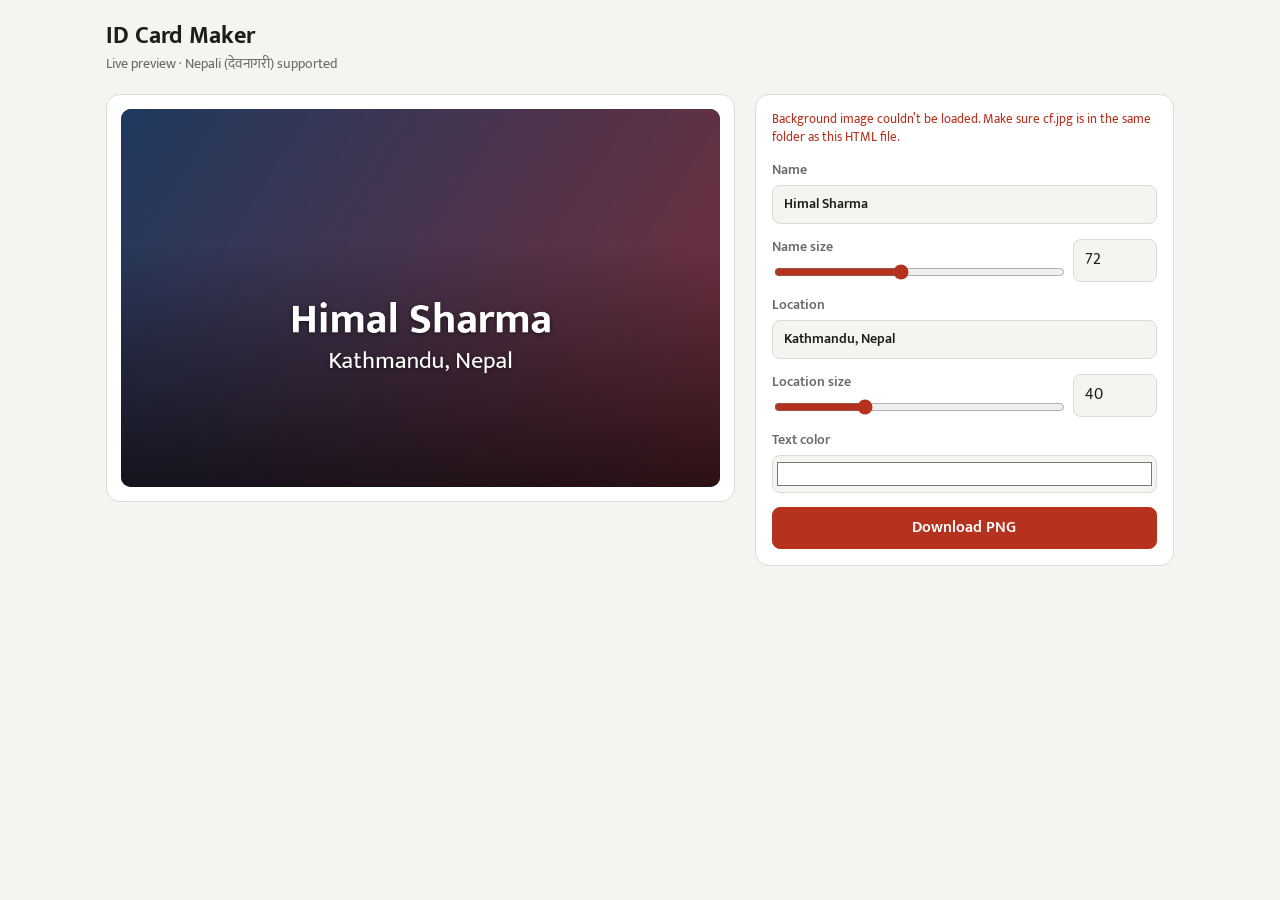
==== card/index.html @ e2b41d50 "Update index.html" ====
<!DOCTYPE html>
<html lang="en">
<head>
<meta charset="UTF-8">
<meta name="viewport" content="width=device-width, initial-scale=1, viewport-fit=cover">
<title>ID Card Maker</title>
<link rel="preconnect" href="https://fonts.googleapis.com">
<link rel="preconnect" href="https://fonts.gstatic.com" crossorigin>
<link href="https://fonts.googleapis.com/css2?family=Mukta:wght@400;600;700&family=Noto+Sans+Devanagari:wght@400;700&display=swap" rel="stylesheet">
<style>
:root{
  box-sizing:border-box;
  padding-top:env(safe-area-inset-top,0px);
  padding-bottom:env(safe-area-inset-bottom,0px);
  --bg:#f5f4f0; --panel:#ffffff; --text:#1d1d1b; --muted:#6b6a65; --line:#dcdad2; --accent:#b4321e; --accent-text:#ffffff;
  color-scheme:light;
}
@media (prefers-color-scheme: dark){
  :root:not([data-theme="light"]){
    --bg:#161614; --panel:#201f1d; --text:#f1efe8; --muted:#a3a198; --line:#3a3935; --accent:#e0644f; --accent-text:#161614;
    color-scheme:dark;
  }
}
:root[data-theme="dark"]{
  --bg:#161614; --panel:#201f1d; --text:#f1efe8; --muted:#a3a198; --line:#3a3935; --accent:#e0644f; --accent-text:#161614;
  color-scheme:dark;
}
html{scroll-padding-top:env(safe-area-inset-top,0px)}
*,*::before,*::after{box-sizing:border-box}
body{margin:0;background:var(--bg);color:var(--text);font-family:'Mukta','Noto Sans Devanagari',system-ui,sans-serif;font-size:16px;line-height:1.4}
.app{max-width:1100px;margin:0 auto;padding:20px 16px 32px;display:grid;gap:20px;grid-template-columns:minmax(0,1.5fr) minmax(280px,1fr);align-items:start}
@media (max-width:820px){.app{grid-template-columns:1fr}}
h1{grid-column:1/-1;margin:0;font-size:1.5rem;font-weight:700}
h1 small{display:block;font-size:.9rem;font-weight:400;color:var(--muted)}
.stage{background:var(--panel);border:1px solid var(--line);border-radius:14px;padding:14px}
canvas{max-width:100%;height:auto;display:block;margin:0 auto;border-radius:10px;background:#222}
.panel{background:var(--panel);border:1px solid var(--line);border-radius:14px;padding:16px;display:grid;gap:14px}
label{display:grid;gap:5px;font-size:.85rem;font-weight:600;color:var(--muted)}
input[type=text],input[type=url],input[type=number]{width:100%;padding:9px 11px;border:1px solid var(--line);border-radius:8px;background:var(--bg);color:var(--text);font:inherit}
input:focus-visible,button:focus-visible{outline:2px solid var(--accent);outline-offset:1px}
.row{display:grid;grid-template-columns:1fr 84px;gap:10px;align-items:end}
.row input[type=range]{width:100%;accent-color:var(--accent)}
.inline{display:flex;gap:8px}
.inline input{flex:1;min-width:0}
button,.btn{padding:9px 14px;border:1px solid var(--line);border-radius:8px;background:var(--bg);color:var(--text);font:inherit;font-weight:600;cursor:pointer;white-space:nowrap}
button.primary{background:var(--accent);color:var(--accent-text);border-color:var(--accent)}
input[type=file]{display:none}
.status{font-size:.8rem;min-height:1.2em;color:var(--muted)}
.status.err{color:var(--accent)}
input[type=color]{width:100%;height:38px;border:1px solid var(--line);border-radius:8px;background:var(--bg);padding:2px}
</style>
</head>
<body>
<main class="app">
  <h1>ID Card Maker <small>Live preview · Nepali (देवनागरी) supported</small></h1>

  <section class="stage">
    <canvas id="card" width="1011" height="638" aria-label="Identity card preview"></canvas>
  </section>

  <section class="panel">
    <!-- Background image: keep cf.jpg in the same folder as this HTML file (hidden; used only for the canvas) -->
    <img id="bgImg" src="https://himal522.com.np/card/cf.jpg" alt="" hidden>
    <div class="status" id="status" role="status"></div>

    <label>Name
      <input type="text" id="name" value="Himal Sharma" placeholder="e.g. हिमाल शर्मा">
    </label>
    <div class="row">
      <label>Name size
        <input type="range" id="nameSizeR" min="20" max="140" value="72">
      </label>
      <input type="number" id="nameSize" min="20" max="140" value="72" aria-label="Name font size">
    </div>

    <label>Location
      <input type="text" id="loc" value="Kathmandu, Nepal" placeholder="e.g. काठमाडौं, नेपाल">
    </label>
    <div class="row">
      <label>Location size
        <input type="range" id="locSizeR" min="14" max="100" value="40">
      </label>
      <input type="number" id="locSize" min="14" max="100" value="40" aria-label="Location font size">
    </div>

    <label>Text color <input type="color" id="color" value="#ffffff"></label>

    <button class="primary" id="dl" type="button">Download PNG</button>
  </section>
</main>

<script>
(function(){
  var FONT = "'Mukta','Noto Sans Devanagari',sans-serif";
  var bgEl = document.getElementById('bgImg');
  var canvas = document.getElementById('card');
  var ctx = canvas.getContext('2d');
  var W = canvas.width, H = canvas.height;
  var $ = function(id){ return document.getElementById(id); };
  var statusEl = $('status');
  var bgImg = null;
  var fontsReady = false;

  function setStatus(msg, err){
    statusEl.textContent = msg || '';
    statusEl.className = 'status' + (err ? ' err' : '');
  }

  function drawBackground(){
    if (bgImg) {
      // cover-fit
      var s = Math.max(W / bgImg.naturalWidth, H / bgImg.naturalHeight);
      var w = bgImg.naturalWidth * s, h = bgImg.naturalHeight * s;
      ctx.drawImage(bgImg, (W - w) / 2, (H - h) / 2, w, h);
    } else {
      var g = ctx.createLinearGradient(0, 0, W, H);
      g.addColorStop(0, '#1f3a5f');
      g.addColorStop(1, '#7a2e3b');
      ctx.fillStyle = g;
      ctx.fillRect(0, 0, W, H);
    }
    // legibility scrim
    var sc = ctx.createLinearGradient(0, H * 0.35, 0, H);
    sc.addColorStop(0, 'rgba(0,0,0,0)');
    sc.addColorStop(1, 'rgba(0,0,0,0.65)');
    ctx.fillStyle = sc;
    ctx.fillRect(0, 0, W, H);
  }

  function fitText(text, size, weight, maxW){
    // shrink only if text would overflow the card
    ctx.font = weight + ' ' + size + 'px ' + FONT;
    var w = ctx.measureText(text).width;
    return w > maxW ? Math.max(8, Math.floor(size * maxW / w)) : size;
  }

  function render(){
    ctx.clearRect(0, 0, W, H);
    drawBackground();
    if (!fontsReady) return;

    var color = $('color').value;
    var name = $('name').value.trim();
    var loc = $('loc').value.trim();
    var nSize = Math.max(8, +$('nameSize').value || 72);
    var lSize = Math.max(8, +$('locSize').value || 40);
    var pad = Math.round(Math.min(W, H) * 0.08), maxW = W - pad * 2;

    ctx.textBaseline = 'alphabetic';
    ctx.textAlign = 'center';
    ctx.fillStyle = color;
    ctx.shadowColor = 'rgba(0,0,0,0.55)';
    ctx.shadowBlur = Math.max(4, Math.round(H * 0.012));
    ctx.shadowOffsetY = 2;

    var locY = H - pad - 150;
var nameY = locY - lSize * 1.5;
var centerX = W / 2;

    if (loc) {
      var ls = fitText(loc, lSize, 400, maxW);
      ctx.font = '400 ' + ls + 'px ' + FONT;
      ctx.fillText(loc, centerX, locY);
    }
    if (name) {
      var ns = fitText(name, nSize, 700, maxW);
      ctx.font = '700 ' + ns + 'px ' + FONT;
      ctx.fillText(name, centerX, nameY);
    }
    ctx.shadowColor = 'transparent';
    ctx.shadowBlur = 0;
    ctx.shadowOffsetY = 0;
  }

  function applyImage(){
    if (!bgEl.naturalWidth) return;
    bgImg = bgEl;
    // canvas takes the image's full natural size
    W = canvas.width = bgEl.naturalWidth;
    H = canvas.height = bgEl.naturalHeight;
    var ns = Math.round(H * 0.11), ls = Math.round(H * 0.06), mx = Math.round(H / 2);
    $('nameSizeR').max = $('nameSize').max = mx;
    $('locSizeR').max = $('locSize').max = mx;
    $('nameSizeR').value = $('nameSize').value = ns;
    $('locSizeR').value = $('locSize').value = ls;
    setStatus('Image size: ' + W + ' × ' + H + ' px');
    render();
  }
  function imageFailed(){
    setStatus('Background image couldn’t be loaded. Make sure cf.jpg is in the same folder as this HTML file.', true);
  }

  // Sync slider <-> number inputs
  function link(rangeId, numId){
    var r = $(rangeId), n = $(numId);
    r.addEventListener('input', function(){ n.value = r.value; render(); });
    n.addEventListener('input', function(){ if (n.value !== '') { r.value = n.value; } render(); });
  }
  link('nameSizeR', 'nameSize');
  link('locSizeR', 'locSize');

  ['name', 'loc', 'color'].forEach(function(id){
    $(id).addEventListener('input', render);
  });


  $('dl').addEventListener('click', function(){
    try {
      var a = document.createElement('a');
      a.download = 'id-card.png';
      a.href = canvas.toDataURL('image/png');
      document.body.appendChild(a);
      a.click();
      a.remove();
    } catch (err) {
      setStatus('Export blocked: the browser treats this image as cross-origin. Open the page through a local server (e.g. VS Code Live Server) instead of file://.', true);
    }
  });

  // Draw a first frame, then wait for fonts (incl. Devanagari glyphs) before text
  render();
  bgEl.addEventListener('load', applyImage);
  bgEl.addEventListener('error', imageFailed);
  if (bgEl.complete) { if (bgEl.naturalWidth) applyImage(); else imageFailed(); }
  var sample = 'हिमाल Aa काठमाडौं';
  Promise.all([
    document.fonts.load('700 48px Mukta', sample),
    document.fonts.load('400 48px Mukta', sample),
    document.fonts.load('400 48px "Noto Sans Devanagari"', sample)
  ]).catch(function(){}).then(function(){
    return document.fonts.ready;
  }).then(function(){
    fontsReady = true;
    render();
  });
})();
</script>
</body>
</html>
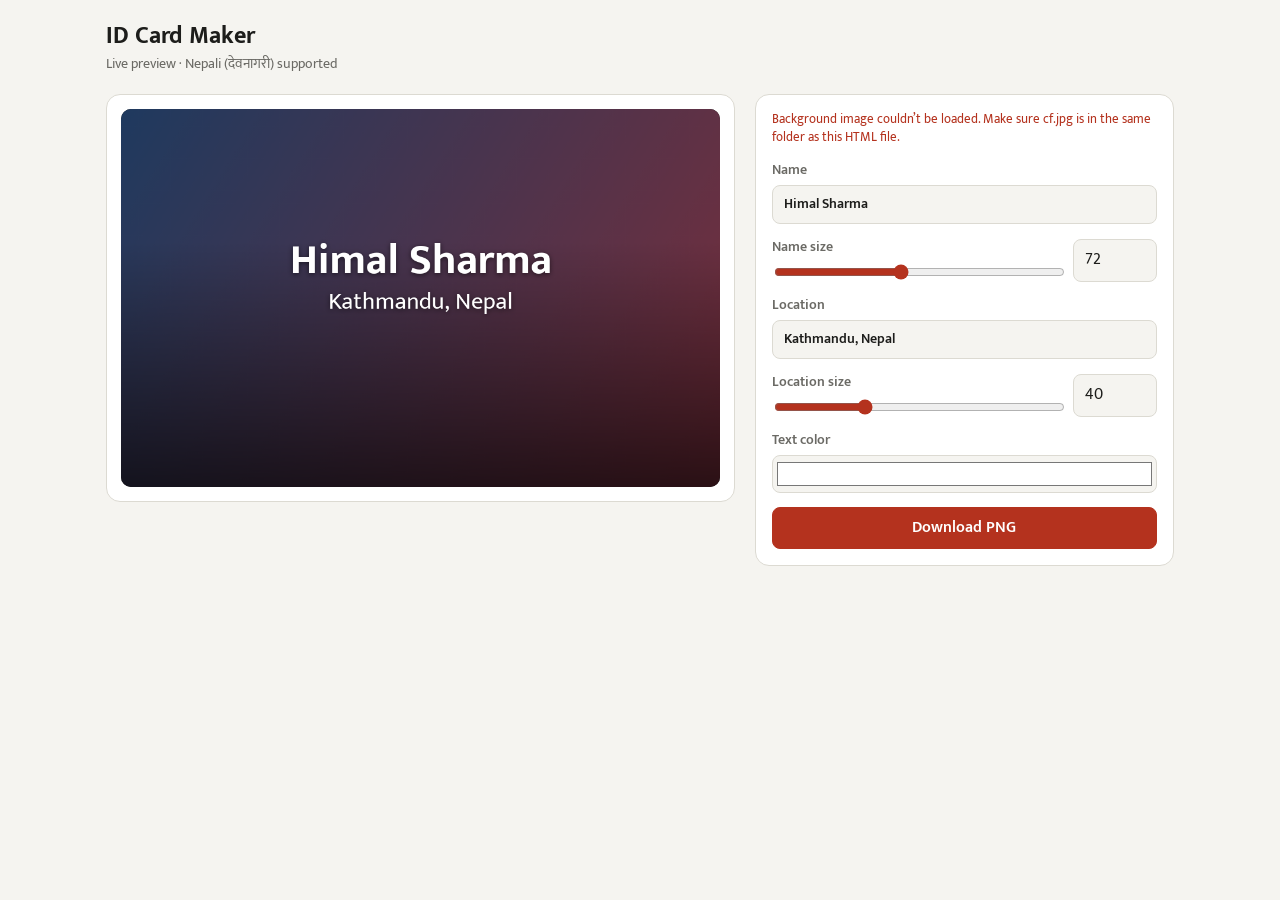
==== commit b8677aeb: "Update index.html" ====
--- a/card/index.html
+++ b/card/index.html
@@ -153,7 +153,7 @@
     ctx.shadowBlur = Math.max(4, Math.round(H * 0.012));
     ctx.shadowOffsetY = 2;
 
-    var locY = H - pad - 150;
+    var locY = H - pad - 250;
 var nameY = locY - lSize * 1.5;
 var centerX = W / 2;
 
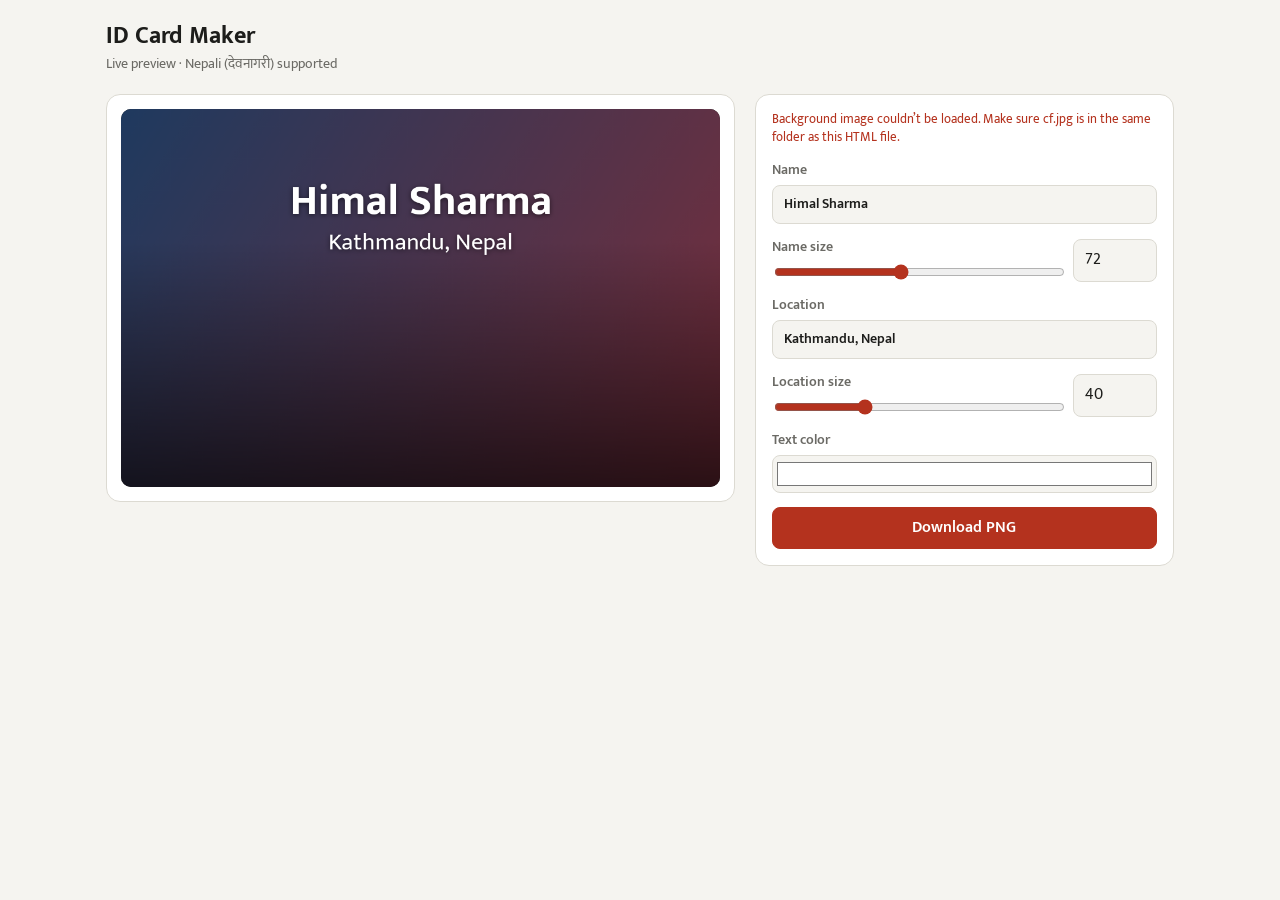
==== commit 65d23845: "Update index.html" ====
--- a/card/index.html
+++ b/card/index.html
@@ -153,7 +153,7 @@
     ctx.shadowBlur = Math.max(4, Math.round(H * 0.012));
     ctx.shadowOffsetY = 2;
 
-    var locY = H - pad - 250;
+    var locY = H - pad - 350;
 var nameY = locY - lSize * 1.5;
 var centerX = W / 2;
 
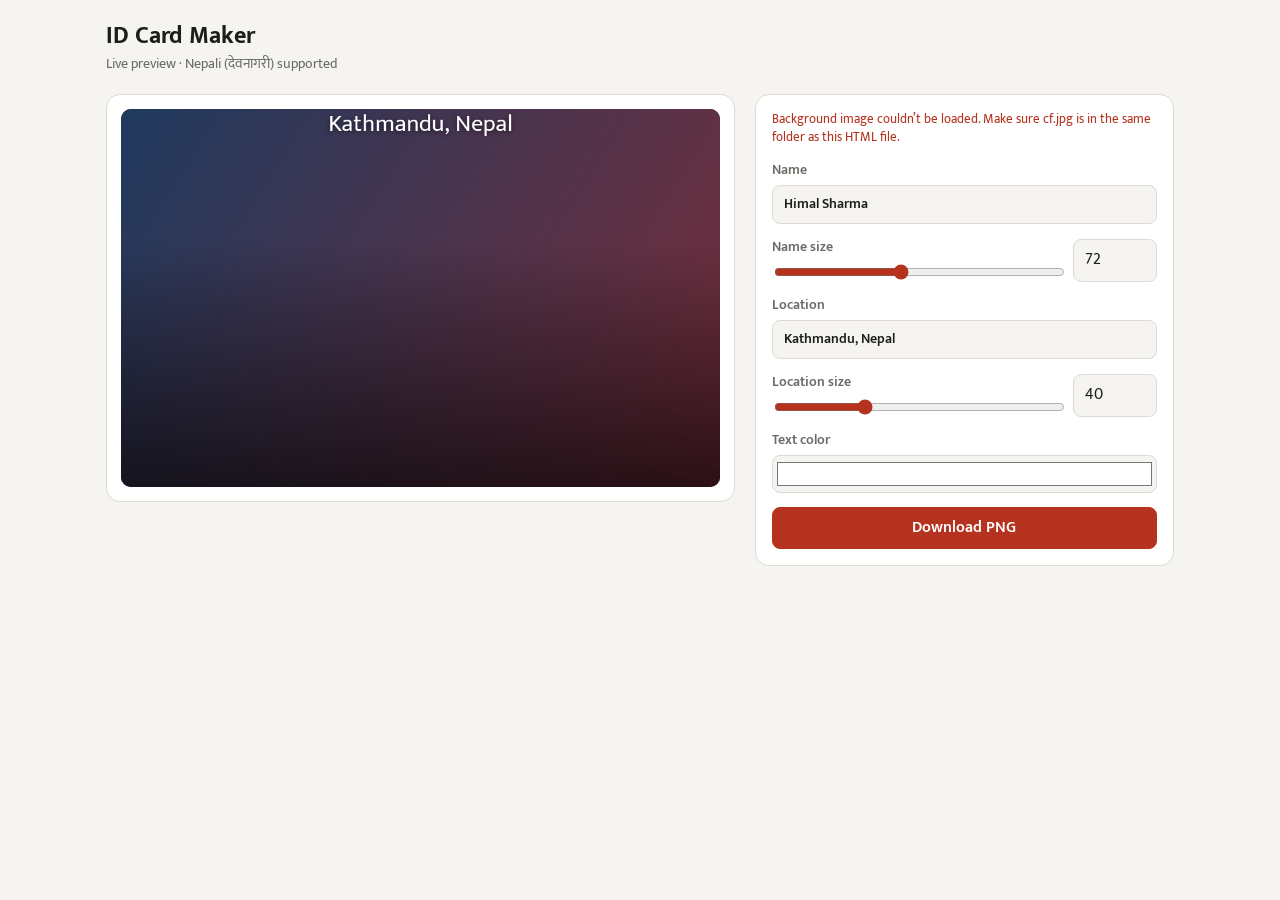
==== commit 3c61c3f5: "Update index.html" ====
--- a/card/index.html
+++ b/card/index.html
@@ -153,7 +153,7 @@
     ctx.shadowBlur = Math.max(4, Math.round(H * 0.012));
     ctx.shadowOffsetY = 2;
 
-    var locY = H - pad - 350;
+    var locY = H - pad - 550;
 var nameY = locY - lSize * 1.5;
 var centerX = W / 2;
 
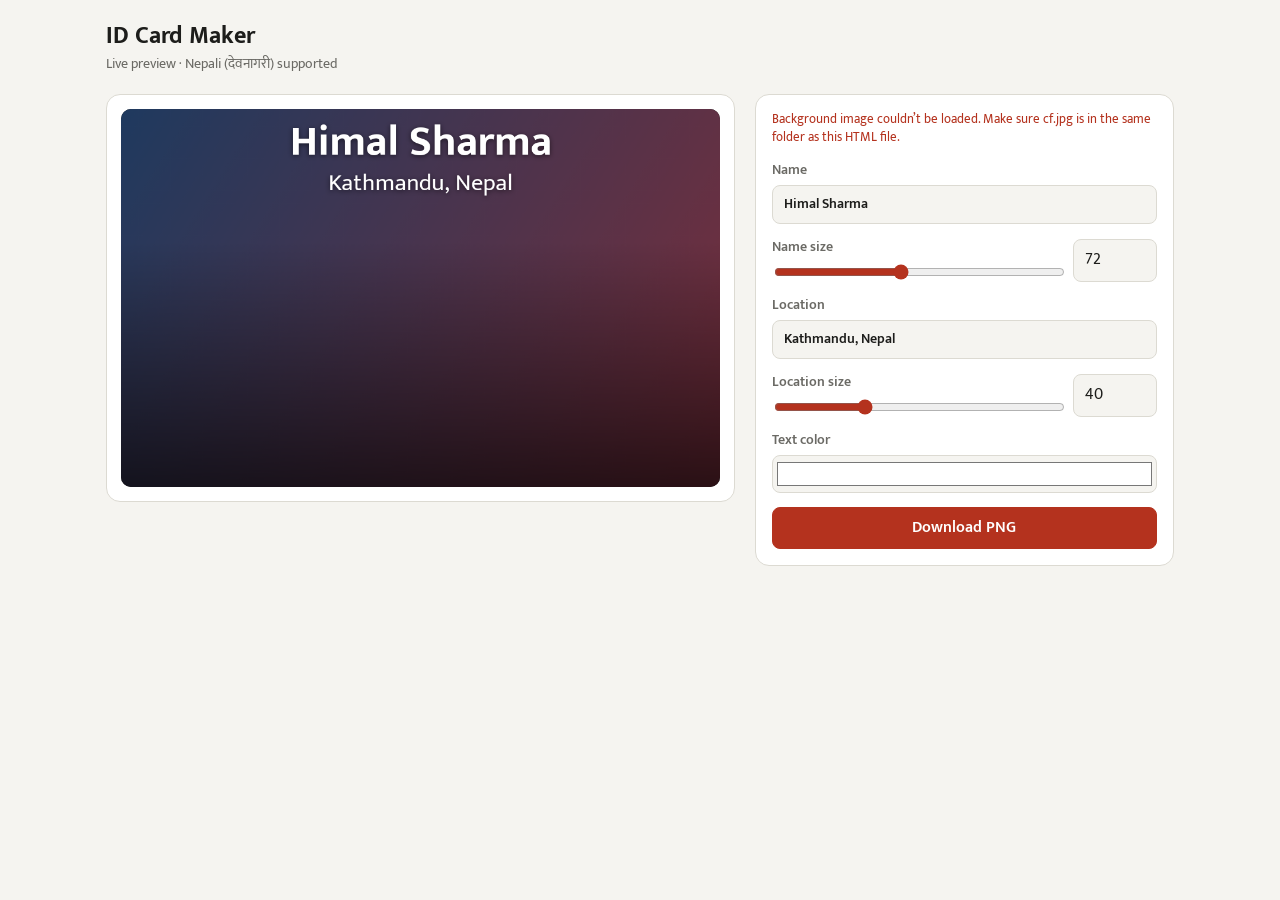
==== commit 3fff31ed: "Update index.html" ====
--- a/card/index.html
+++ b/card/index.html
@@ -153,7 +153,7 @@
     ctx.shadowBlur = Math.max(4, Math.round(H * 0.012));
     ctx.shadowOffsetY = 2;
 
-    var locY = H - pad - 550;
+    var locY = H - pad - 450;
 var nameY = locY - lSize * 1.5;
 var centerX = W / 2;
 
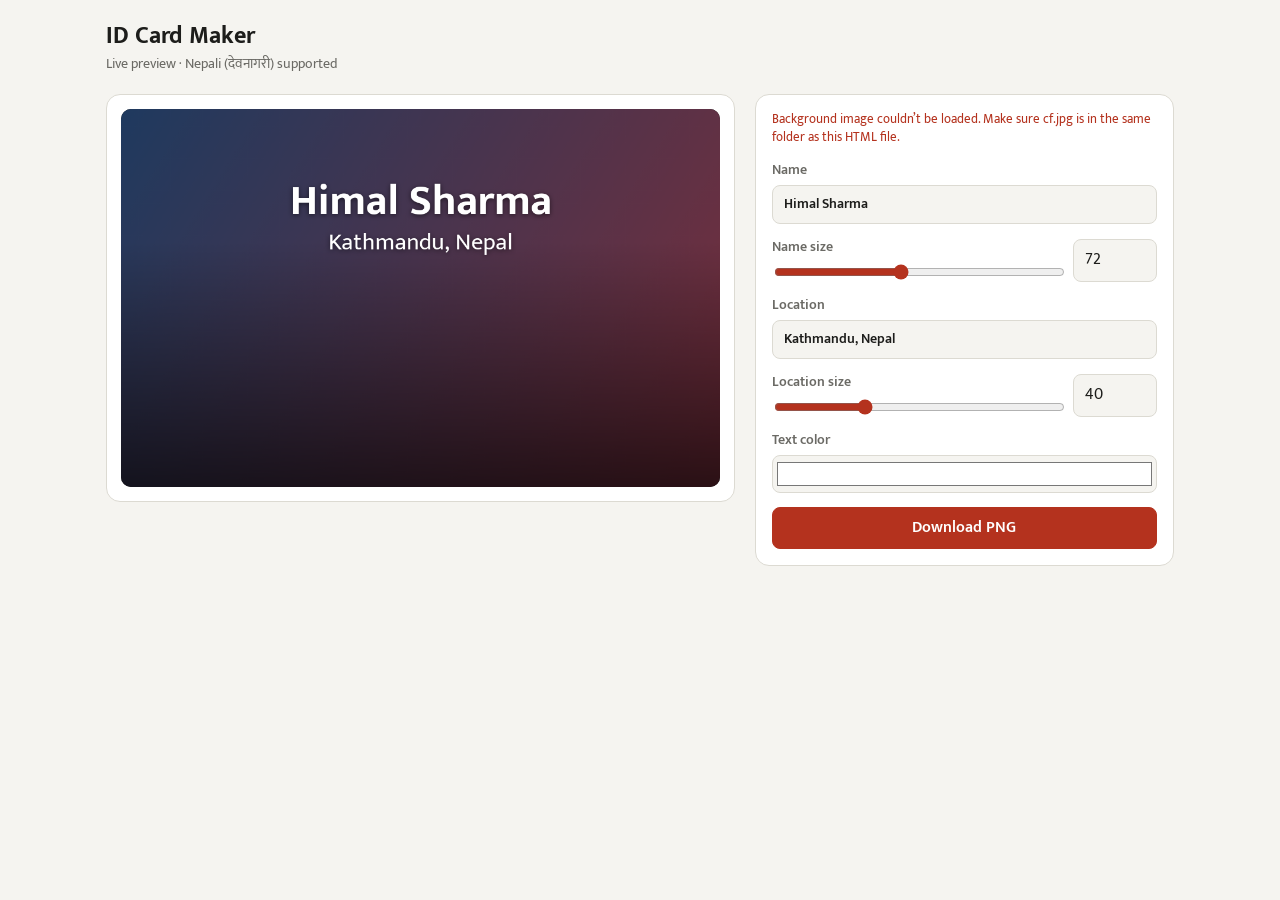
==== commit 6fce2201: "Update index.html" ====
--- a/card/index.html
+++ b/card/index.html
@@ -153,7 +153,7 @@
     ctx.shadowBlur = Math.max(4, Math.round(H * 0.012));
     ctx.shadowOffsetY = 2;
 
-    var locY = H - pad - 450;
+    var locY = H - pad - 350;
 var nameY = locY - lSize * 1.5;
 var centerX = W / 2;
 
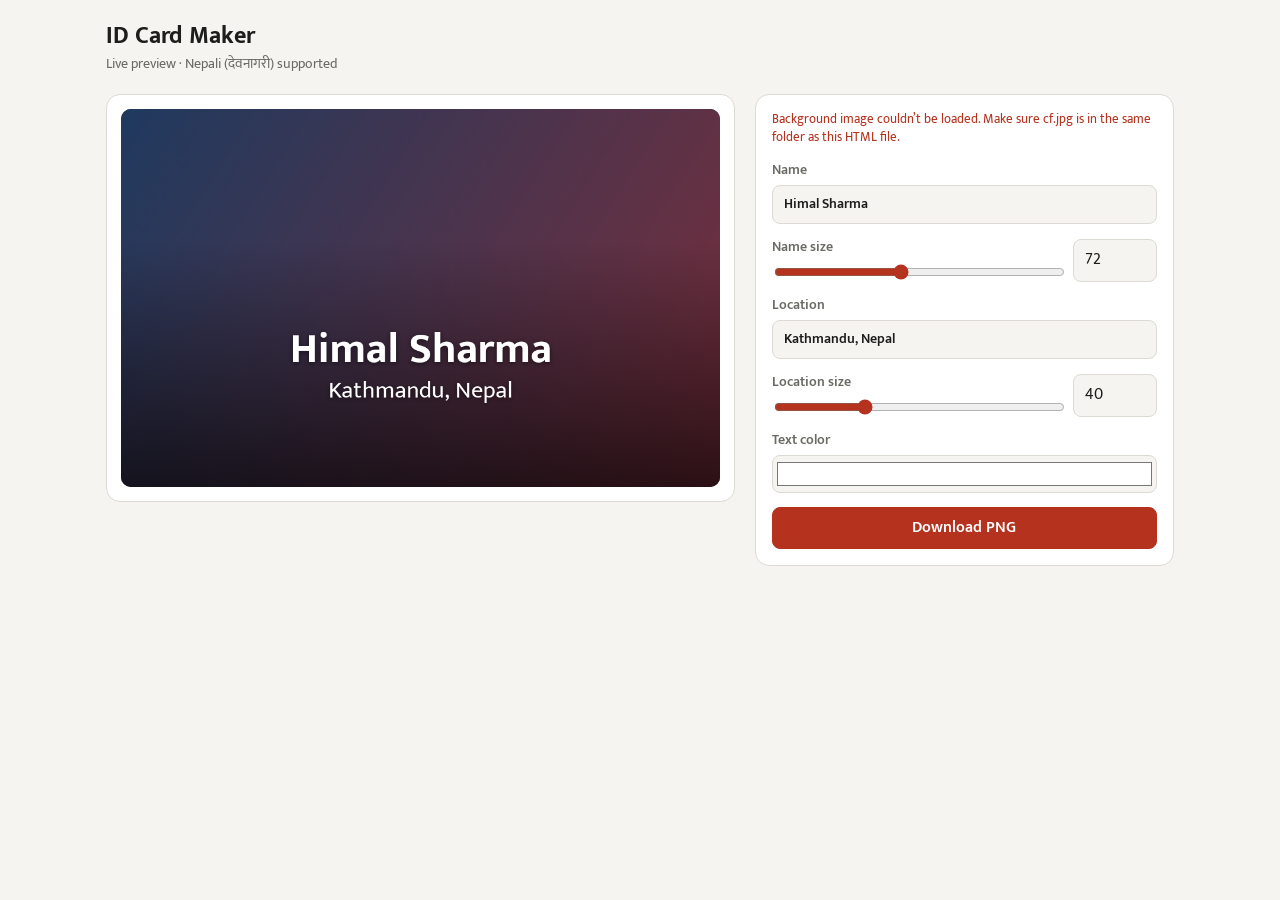
==== commit b6fc22a4: "Update index.html" ====
--- a/card/index.html
+++ b/card/index.html
@@ -153,7 +153,7 @@
     ctx.shadowBlur = Math.max(4, Math.round(H * 0.012));
     ctx.shadowOffsetY = 2;
 
-    var locY = H - pad - 350;
+    var locY = H - pad - 100;
 var nameY = locY - lSize * 1.5;
 var centerX = W / 2;
 
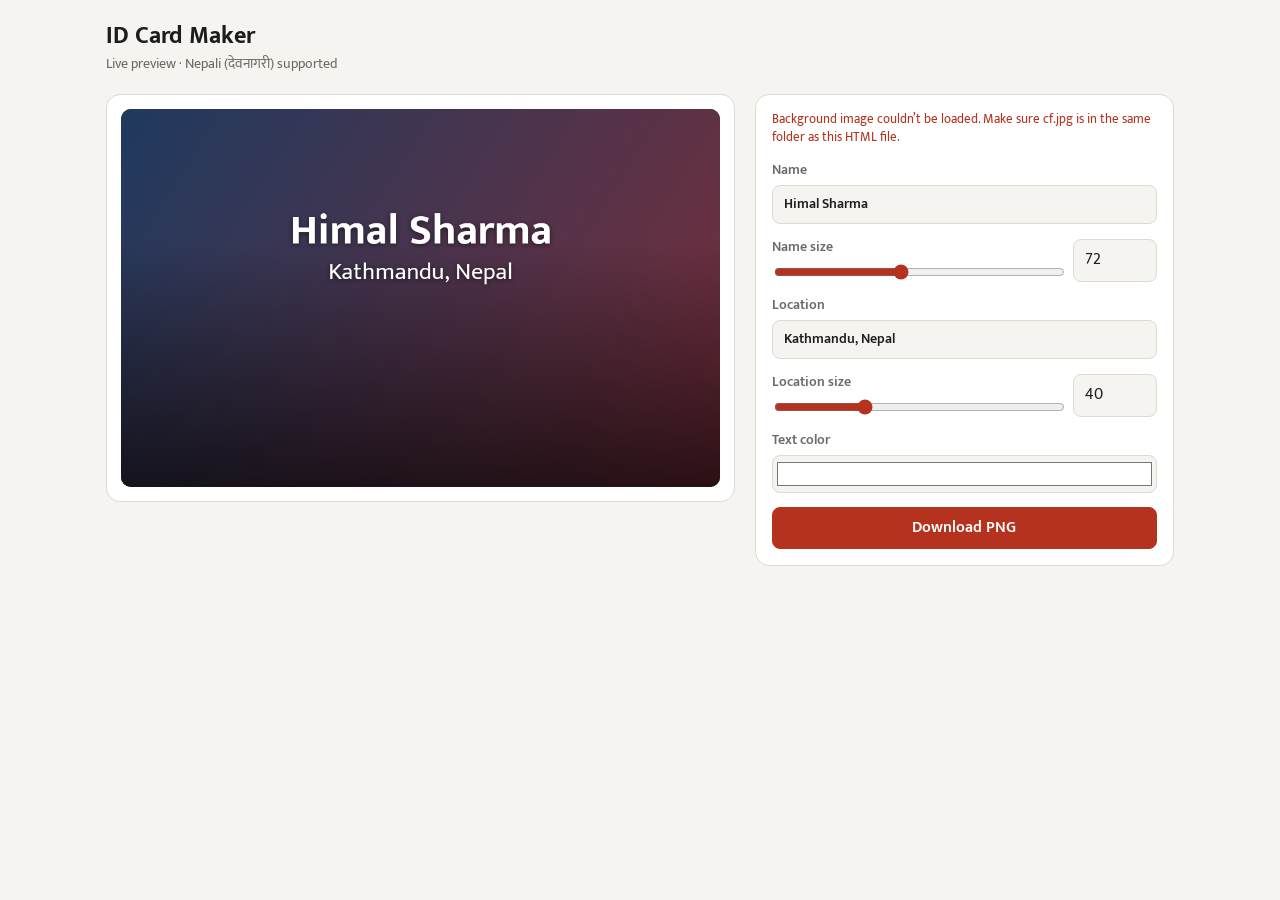
==== commit aad119e3: "Update index.html" ====
--- a/card/index.html
+++ b/card/index.html
@@ -153,7 +153,7 @@
     ctx.shadowBlur = Math.max(4, Math.round(H * 0.012));
     ctx.shadowOffsetY = 2;
 
-    var locY = H - pad - 100;
+    var locY = H - pad - 300;
 var nameY = locY - lSize * 1.5;
 var centerX = W / 2;
 
